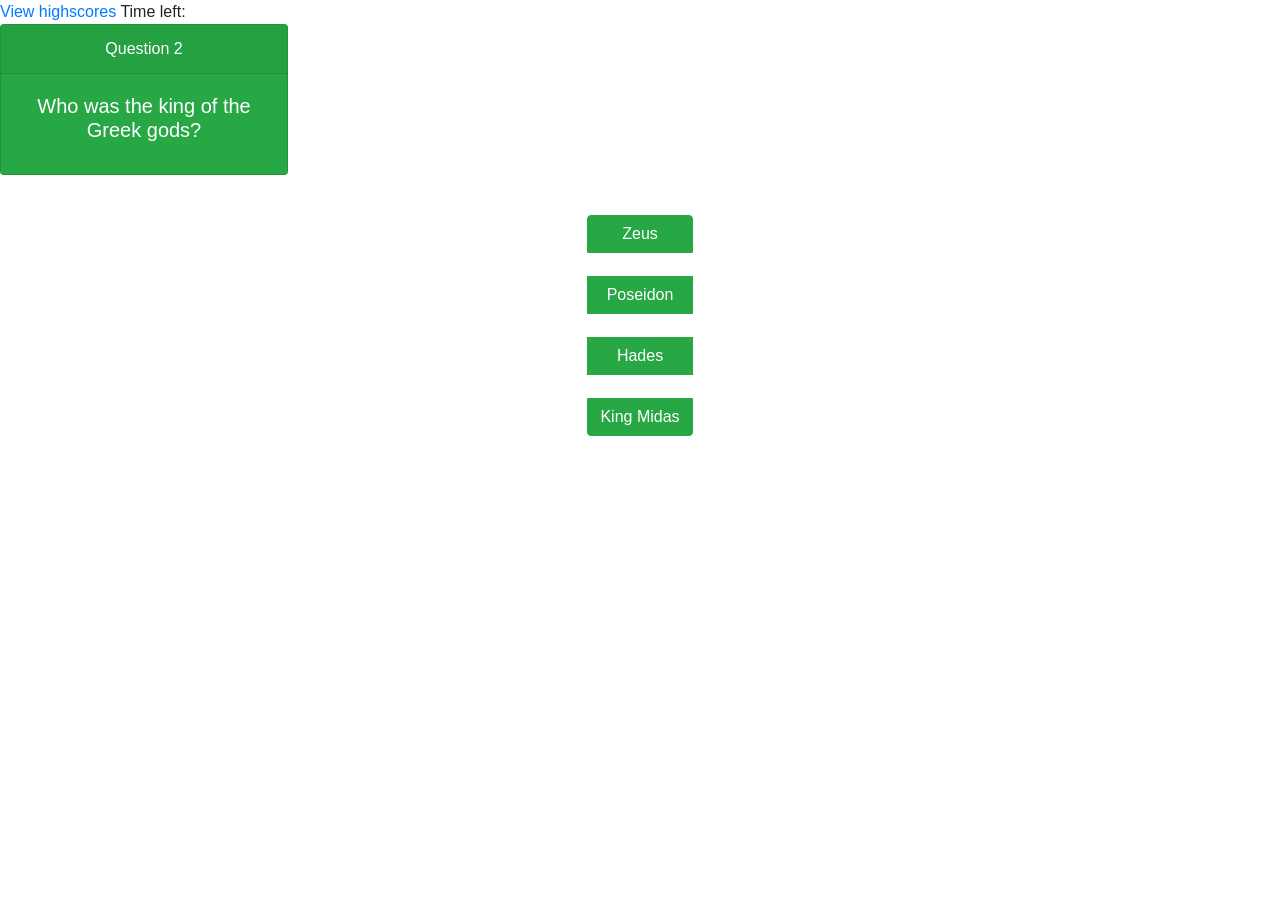
==== 3quizQuestion2.html @ a47f2e41 "Added initial html files" ====
<!doctype html>
<html lang="en">

<head>
    <!-- Required meta tags -->
    <meta charset="utf-8">
    <meta name="viewport" content="width=device-width, initial-scale=1, shrink-to-fit=no">

    <!-- Bootstrap CSS -->
    <link rel="stylesheet" href="https://stackpath.bootstrapcdn.com/bootstrap/4.4.1/css/bootstrap.min.css"
        integrity="sha384-Vkoo8x4CGsO3+Hhxv8T/Q5PaXtkKtu6ug5TOeNV6gBiFeWPGFN9MuhOf23Q9Ifjh" crossorigin="anonymous">

    <!-- My custom css file -->
    <link rel="stylesheet" href="quizStyle.css">

    <title>Quiz Question 2</title>
</head>

<body>
    <!-- Link to view highscores -->
    <a href="" id="viewHighscores">View highscores</a>

    <!-- Timer -->
    <span id="timer">Time left:</span>

    <!-- Card with the question -->
    <div class="text-center">
        <div class="card text-white bg-success mb-3" style="max-width: 18rem;" id="question1">
            <div class="card-header">Question 2</div>
            <div class="card-body">
                <h5 class="card-title">Who was the king of the Greek gods?</h5>
            </div>
        </div>
        <br>

        <!-- Buttons with the possible asnwers -->
        <div class="btn-group-vertical">
            <button type="button" class="btn btn-success" class="answer">Zeus</button>
            <br>
            <button type="button" class="btn btn-success" class="answer">Poseidon</button>
            <br>
            <button type="button" class="btn btn-success" class="answer">Hades</button>
            <br>
            <button type="button" class="btn btn-success" class="answer">King Midas</button>
        </div>
    </div>

    <!-- Optional JavaScript -->
    <!-- jQuery first, then Popper.js, then Bootstrap JS -->
    <script src="https://code.jquery.com/jquery-3.4.1.slim.min.js"
        integrity="sha384-J6qa4849blE2+poT4WnyKhv5vZF5SrPo0iEjwBvKU7imGFAV0wwj1yYfoRSJoZ+n"
        crossorigin="anonymous"></script>
    <script src="https://cdn.jsdelivr.net/npm/popper.js@1.16.0/dist/umd/popper.min.js"
        integrity="sha384-Q6E9RHvbIyZFJoft+2mJbHaEWldlvI9IOYy5n3zV9zzTtmI3UksdQRVvoxMfooAo"
        crossorigin="anonymous"></script>
    <script src="https://stackpath.bootstrapcdn.com/bootstrap/4.4.1/js/bootstrap.min.js"
        integrity="sha384-wfSDF2E50Y2D1uUdj0O3uMBJnjuUD4Ih7YwaYd1iqfktj0Uod8GCExl3Og8ifwB6"
        crossorigin="anonymous"></script>
</body>

</html>
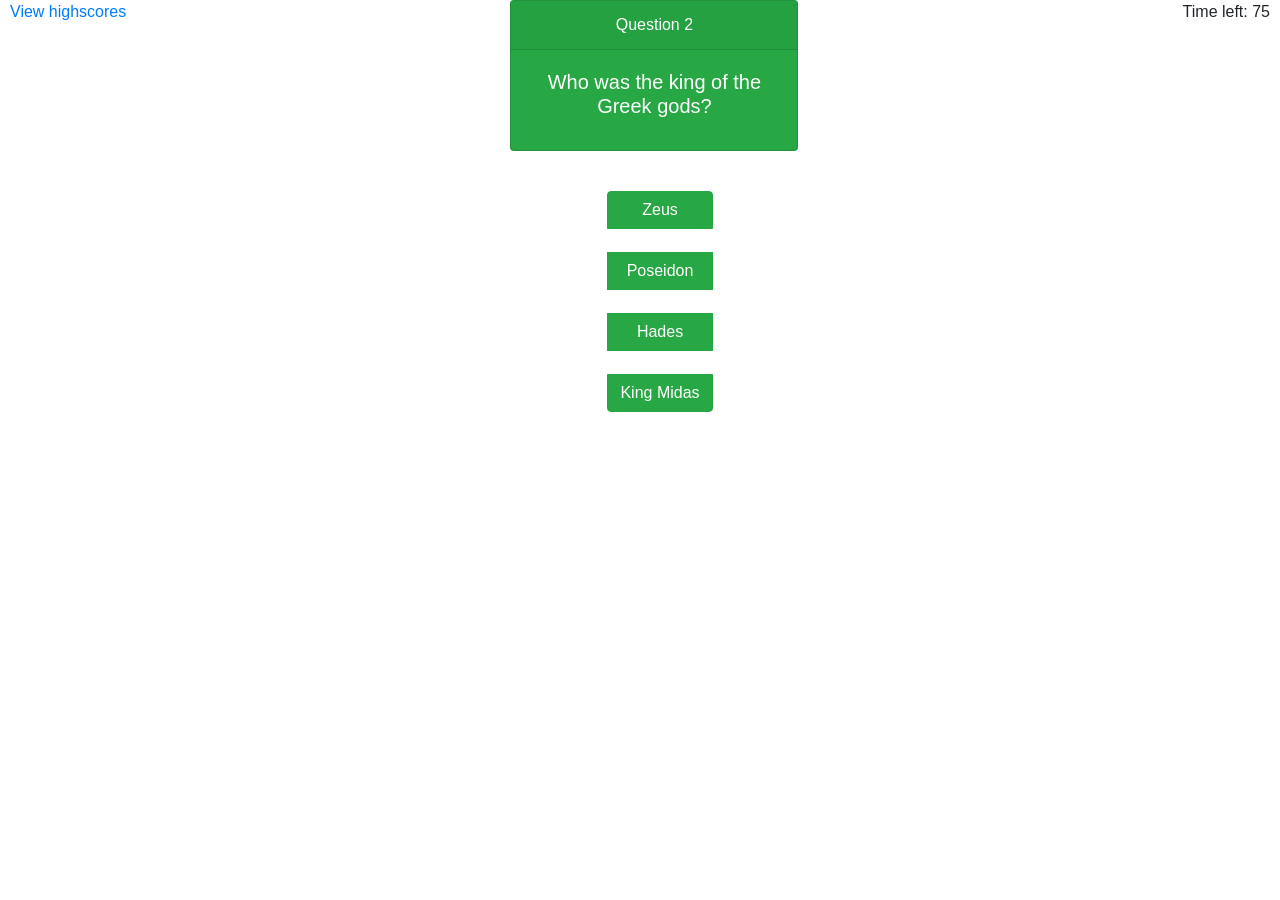
==== commit ff2959fe: "Added js files for each one of the question pages" ====
--- a/3quizQuestion2.html
+++ b/3quizQuestion2.html
@@ -18,14 +18,14 @@
 
 <body>
     <!-- Link to view highscores -->
-    <a href="" id="viewHighscores">View highscores</a>
+    <a href="7viewHighscores.html" id="viewHighscores">View highscores</a>
 
     <!-- Timer -->
     <span id="timer">Time left:</span>
 
     <!-- Card with the question -->
     <div class="text-center">
-        <div class="card text-white bg-success mb-3" style="max-width: 18rem;" id="question1">
+        <div class="card text-white bg-success mb-3" style="max-width: 18rem;" id="question">
             <div class="card-header">Question 2</div>
             <div class="card-body">
                 <h5 class="card-title">Who was the king of the Greek gods?</h5>
@@ -35,15 +35,17 @@
 
         <!-- Buttons with the possible asnwers -->
         <div class="btn-group-vertical">
-            <button type="button" class="btn btn-success" class="answer">Zeus</button>
+            <button type="button" class="btn btn-success answer" id="correctBtn">Zeus</button>
             <br>
-            <button type="button" class="btn btn-success" class="answer">Poseidon</button>
+            <button type="button" class="btn btn-success answer wrongBtn">Poseidon</button>
             <br>
-            <button type="button" class="btn btn-success" class="answer">Hades</button>
+            <button type="button" class="btn btn-success answer wrongBtn">Hades</button>
             <br>
-            <button type="button" class="btn btn-success" class="answer">King Midas</button>
+            <button type="button" class="btn btn-success answer wrongBtn">King Midas</button>
         </div>
     </div>
+    <br>
+    <div id="message"></div>
 
     <!-- Optional JavaScript -->
     <!-- jQuery first, then Popper.js, then Bootstrap JS -->
@@ -56,6 +58,9 @@
     <script src="https://stackpath.bootstrapcdn.com/bootstrap/4.4.1/js/bootstrap.min.js"
         integrity="sha384-wfSDF2E50Y2D1uUdj0O3uMBJnjuUD4Ih7YwaYd1iqfktj0Uod8GCExl3Og8ifwB6"
         crossorigin="anonymous"></script>
+
+    <!-- My custom JS file -->
+    <script src="quizScript_q2.js"></script>
 </body>
 
 </html>
--- a/quizStyle.css
+++ b/quizStyle.css
@@ -0,0 +1,40 @@
+.jumbotron,
+#finalScoreCard,
+#staticInitials,
+#highscoresTitle {
+    text-align: center;
+}
+
+#question,
+#finalScoreCard {
+    margin: 0 auto;
+        float: none;
+        margin-bottom: 10px;
+}
+
+.btn-group-vertical{
+margin-left: 40px;
+}
+
+#inputInitials,
+#submitBtn,
+#backBtn,
+#clearBtn {
+    margin: 10px;
+}
+
+#viewHighscores {
+    float: left;
+    margin-left: 10px
+}
+
+#timer {
+    float: right;
+    margin-right: 10px;
+}
+
+#message {
+    text-align: center;
+    text-decoration-line: overline;
+    font-size: x-large;
+}
